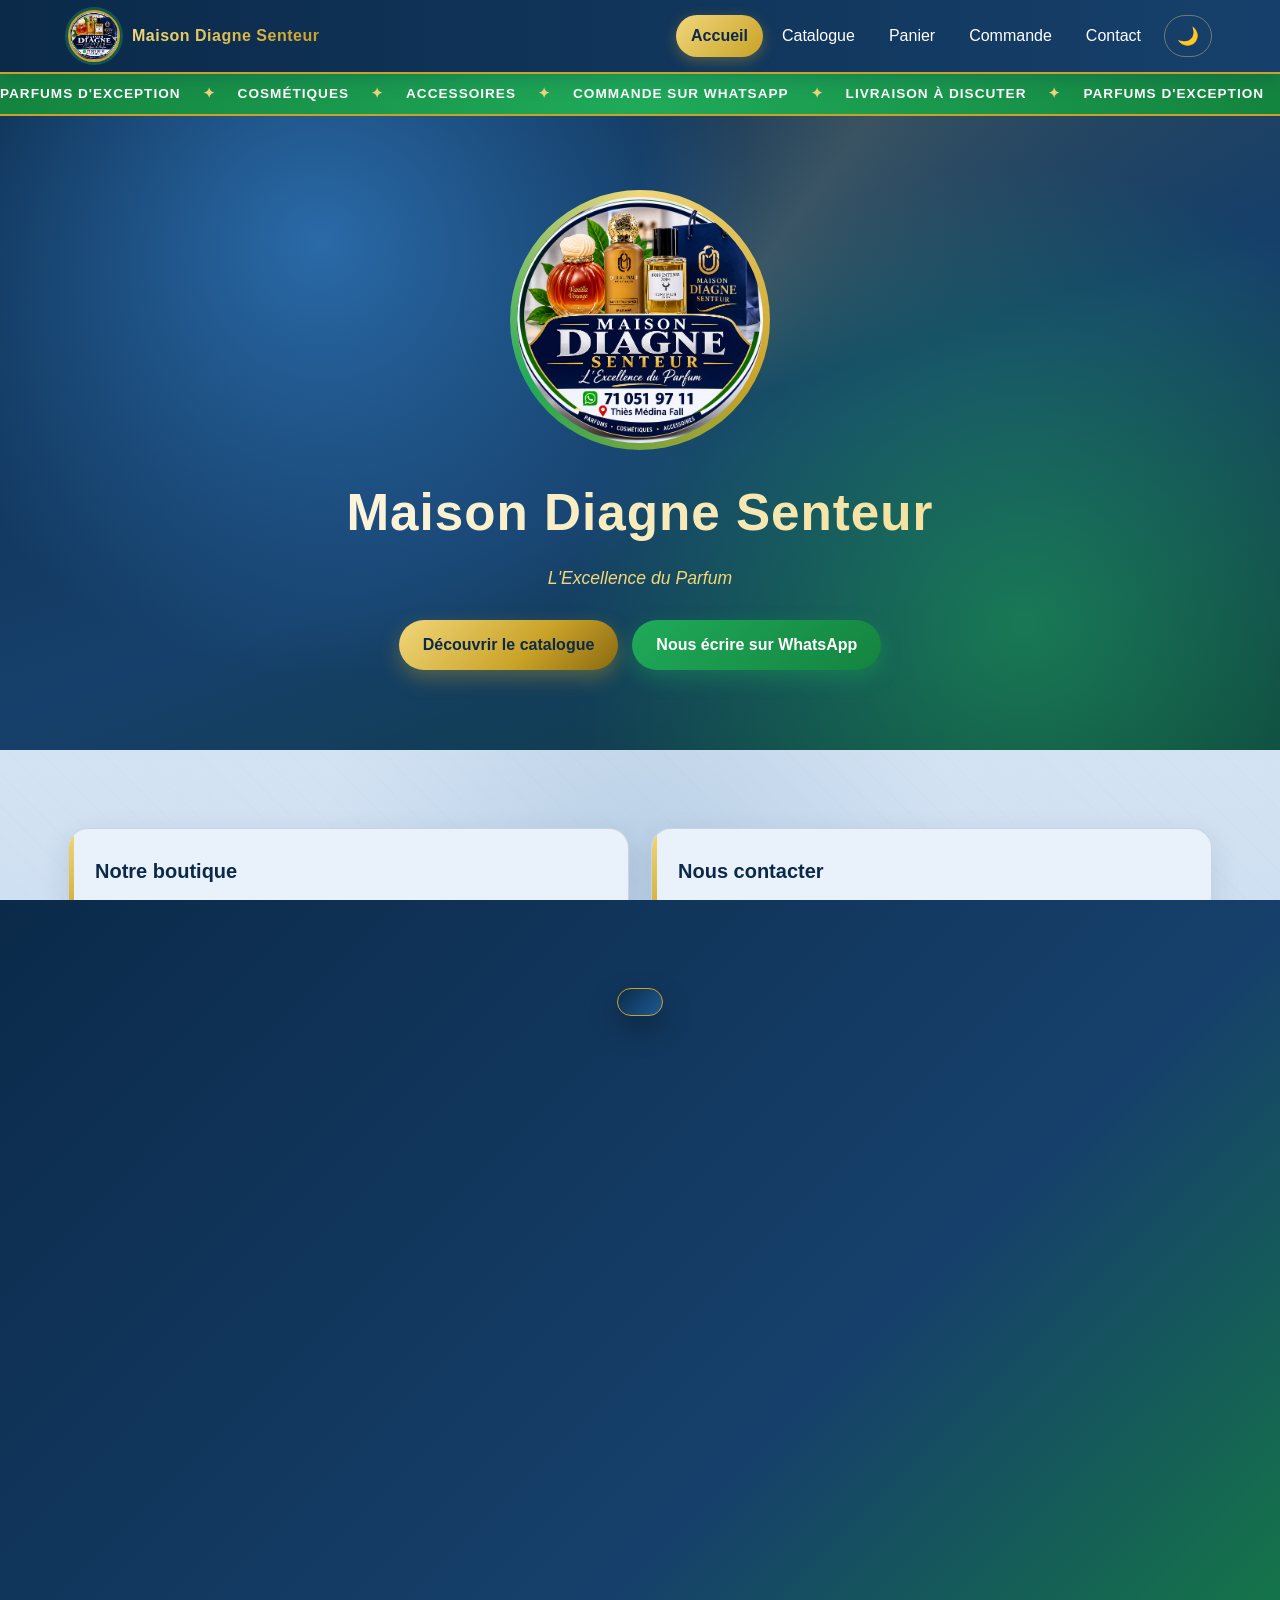
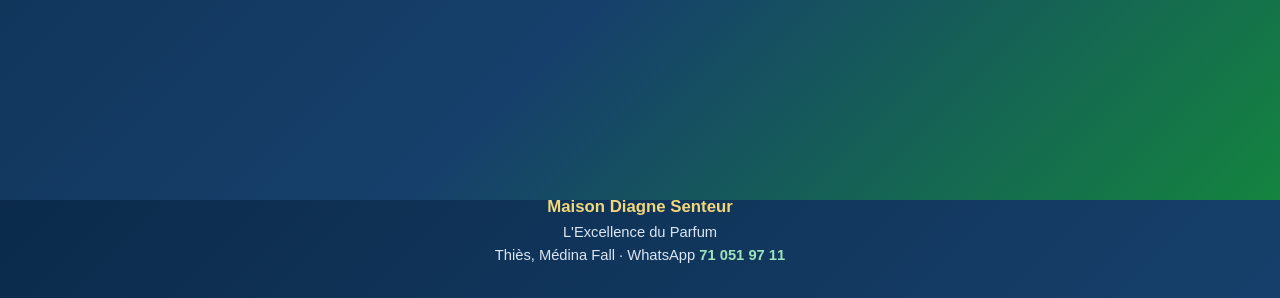
==== index.html @ f7f4302a "Add files via upload" ====
<!DOCTYPE html>
<html lang="fr"><head><meta charset="UTF-8"><meta name="viewport" content="width=device-width,initial-scale=1">
<title>Accueil · Maison Diagne Senteur</title><link rel="stylesheet" href="css/style.css"><script>(function(){var t=localStorage.getItem('mds_theme');if(t)document.documentElement.dataset.theme=t;})();</script></head>
<body data-page="accueil">
<header><div class="barre">
  <a class="marque" href="index.html" data-lien><img class="logo-header" src="images/logo.jpeg" alt="Maison Diagne Senteur"><span>Maison Diagne Senteur</span></a>
  <nav>
    <a href="index.html" data-lien data-page="accueil">Accueil</a>
    <a href="catalogue.html" data-lien data-page="catalogue">Catalogue</a>
    <a href="panier.html" data-lien data-page="panier">Panier<span class="badge" hidden>0</span></a>
    <a href="commande.html" data-lien data-page="commande">Commande</a>
    <a href="contact.html" data-lien data-page="contact">Contact</a>
  </nav>
</div></header>
<div class="marquee" aria-hidden="true"><div class="piste"><span>Parfums d'exception</span><i>✦</i><span>Cosmétiques</span><i>✦</i><span>Accessoires</span><i>✦</i><span>Commande sur WhatsApp</span><i>✦</i><span>Livraison à discuter</span><i>✦</i><span>Parfums d'exception</span><i>✦</i><span>Cosmétiques</span><i>✦</i><span>Accessoires</span><i>✦</i><span>Commande sur WhatsApp</span><i>✦</i><span>Livraison à discuter</span><i>✦</i></div></div>
<main>
<section class="hero"><div class="bulles"><b></b><b></b><b></b><b></b><b></b><b></b></div>
  <div class="anneau"><img src="images/logo.jpeg" alt="Maison Diagne Senteur"></div>
  <h1 data-bind="nom"></h1><p data-bind="slogan"></p>
  <div class="actions"><a class="bouton" data-lien href="catalogue.html">Découvrir le catalogue</a><a class="bouton vert" data-wa target="_blank" href="#">Nous écrire sur WhatsApp</a></div>
</section>
<div class="conteneur">
  <div class="bloc">
    <div class="carte-info"><h3>Notre boutique</h3><p data-bind="presentation"></p><p><strong>Emplacement :</strong> <span data-bind="adresse"></span></p><p><strong>Horaires :</strong> <span data-bind="horaires"></span></p></div>
    <div class="carte-info"><h3>Nous contacter</h3><div id="telList"></div><p><a data-wa target="_blank" href="#">Discuter sur WhatsApp</a></p></div>
  </div>
  <div class="carte-info livraison" style="margin-top:20px"><h3>Livraison</h3><p data-bind="livraison"></p></div>
  <h2 class="titre" style="margin-top:44px">Nos coups de cœur</h2>
  <div class="grille" id="vedettes"></div>
</div>
</main>
<footer><strong>Maison Diagne Senteur</strong><br><span data-bind="slogan"></span><br>
<span data-bind="adresse"></span> · WhatsApp <a data-wa href="#">71 051 97 11</a></footer>
<div class="rideau"></div>
<div class="toast" id="toast"></div>
<script src="js/boutique.js"></script>
<script src="js/produits.js"></script>
<script src="js/app.js"></script>
</body></html>
---- css/style.css ----
/* Palette du logo : bleu marine, or, vert émeraude. Thème clair par défaut, sombre au choix. */
:root{
  --marine:#0b2a4a; --marine2:#16406b; --bleu:#1d5a94; --or:#c9a227; --or2:#f1d77a; --or3:#8a6a12; --vert:#1faa59; --vert2:#14843f;
  --fond:#dfeaf6; --fond2:#cfe0f2; --surface:#e9f2fb; --texte:#1d2633; --titre:#0b2a4a; --muted:#44556b;
  --bord:rgba(11,42,74,.14); --menthe:#dcefe4; --ciel:#c9dcf0; --entree:#f3f8fd;
  --ombre:0 10px 30px rgba(11,42,74,.12); --ombre-or:0 12px 32px rgba(201,162,39,.30);
  --halo:radial-gradient(circle at 25% 20%,#2a6aa8 0,transparent 40%),radial-gradient(circle at 80% 80%,rgba(31,170,89,.55) 0,transparent 40%),linear-gradient(160deg,var(--marine) 0%,var(--marine2) 55%,#0d3a3a 100%);
  color-scheme:light;
}
:root[data-theme="dark"]{
  --fond:#071726; --fond2:#0c1f33; --surface:#0f2438; --texte:#e6edf5; --titre:#f1d77a; --muted:#a9b8c9;
  --bord:rgba(241,215,122,.16); --menthe:#12362a; --ciel:#16324f; --entree:#0b1d2f;
  --ombre:0 10px 30px rgba(0,0,0,.45); --ombre-or:0 12px 32px rgba(241,215,122,.18);
  color-scheme:dark;
}
*{box-sizing:border-box;margin:0;padding:0}
html{scroll-behavior:smooth;max-width:100%;overflow-x:hidden}
body{
  font-family:"Segoe UI",Roboto,Arial,sans-serif;color:var(--texte);line-height:1.6;min-height:100vh;
  display:flex;flex-direction:column;overflow-x:hidden;max-width:100%;
  background:
    radial-gradient(circle at 8% 12%,rgba(201,162,39,.12) 0,transparent 26%),
    radial-gradient(circle at 92% 30%,rgba(31,170,89,.10) 0,transparent 28%),
    radial-gradient(circle at 50% 95%,rgba(29,90,148,.12) 0,transparent 30%),
    linear-gradient(180deg,var(--fond) 0%,var(--fond) 40%,var(--fond2) 100%);
  background-attachment:fixed;transition:background-color .4s,color .4s;
}
body::before{content:"";position:fixed;inset:0;pointer-events:none;z-index:-1;opacity:.5;background-image:repeating-linear-gradient(45deg,rgba(201,162,39,.05) 0 2px,transparent 2px 22px)}
a{color:inherit;text-decoration:none}
img{max-width:100%;display:block}

/* Transitions entre pages */
main{flex:1;animation:entree .6s cubic-bezier(.2,.7,.2,1) both}
body.quitte main{animation:sortie .34s ease-in forwards}
@keyframes entree{from{opacity:0;transform:translateY(18px) scale(.99)}to{opacity:1;transform:none}}
@keyframes sortie{to{opacity:0;transform:translateY(-12px) scale(.99)}}
.rideau{position:fixed;inset:0;background:linear-gradient(135deg,var(--marine),var(--marine2) 60%,var(--vert2));transform:translateY(100%);z-index:999;pointer-events:none}
body.quitte .rideau{animation:rideau .44s cubic-bezier(.6,0,.2,1) forwards}
@keyframes rideau{to{transform:translateY(0)}}

/* Entête */
header{position:sticky;top:0;z-index:50;background:linear-gradient(90deg,var(--marine),var(--marine2));box-shadow:0 4px 20px rgba(11,42,74,.25);border-bottom:2px solid var(--or)}
.barre{max-width:1180px;margin:auto;display:flex;align-items:center;justify-content:space-between;padding:10px 18px;gap:12px;flex-wrap:wrap}
.marque{display:flex;align-items:center;gap:12px;color:#fff;font-weight:800;letter-spacing:.5px}
.marque span{background:linear-gradient(90deg,var(--or2),var(--or));-webkit-background-clip:text;background-clip:text;color:transparent}
.logo-header{height:52px;width:52px;border-radius:50%;object-fit:cover;border:2px solid var(--or);box-shadow:0 0 0 3px rgba(31,170,89,.35);transition:transform .5s}
.marque:hover .logo-header{transform:rotate(360deg)}
nav{display:flex;gap:4px;flex-wrap:wrap;align-items:center}
nav a,.theme-btn{padding:8px 15px;border-radius:999px;font-size:.92rem;color:#fff;transition:background .25s,color .25s;border:none;background:none;cursor:pointer;font:inherit;white-space:nowrap}
nav a:hover,.theme-btn:hover{background:rgba(241,215,122,.18);color:var(--or2)}
nav a.actif{background:linear-gradient(135deg,var(--or2),var(--or));color:var(--marine);font-weight:700;box-shadow:0 4px 14px rgba(201,162,39,.35)}
.theme-btn{font-size:1.1rem;padding:6px 12px;border:1px solid rgba(241,215,122,.4);margin-left:4px}
.badge{display:inline-block;background:var(--vert);color:#fff;border-radius:999px;font-size:.72rem;padding:0 7px;margin-left:5px;min-width:20px;text-align:center;animation:halo 2s infinite}
.badge[hidden]{display:none}
@keyframes halo{0%{box-shadow:0 0 0 0 rgba(31,170,89,.7)}70%{box-shadow:0 0 0 8px rgba(31,170,89,0)}100%{box-shadow:0 0 0 0 rgba(31,170,89,0)}}

/* Bandeau défilant */
.marquee{background:linear-gradient(90deg,var(--vert2),var(--vert),var(--vert2));color:#fff;overflow:hidden;white-space:nowrap;padding:9px 0;font-weight:600;letter-spacing:1px;text-transform:uppercase;font-size:.85rem;border-bottom:2px solid var(--or)}
.piste{display:inline-flex;gap:22px;animation:defile 26s linear infinite}
.piste i{font-style:normal;color:var(--or2)}
@keyframes defile{to{transform:translateX(-50%)}}

/* Accueil */
.conteneur{max-width:1180px;margin:auto;padding:34px 18px;width:100%}
.hero{position:relative;overflow:hidden;text-align:center;padding:74px 20px 80px;color:#fff;background:var(--halo)}
.hero::before{content:"";position:absolute;inset:-50%;background:conic-gradient(from 0deg,transparent 0,rgba(241,215,122,.18) 10%,transparent 20%);animation:tourne 18s linear infinite}
@keyframes tourne{to{transform:rotate(360deg)}}
.bulles{position:absolute;inset:0;pointer-events:none}
.bulles b{position:absolute;bottom:-60px;width:18px;height:18px;border-radius:50%;background:radial-gradient(circle at 30% 30%,#fff,rgba(241,215,122,.6));opacity:.7;animation:monte linear infinite}
.bulles b:nth-child(1){left:8%;animation-duration:9s}
.bulles b:nth-child(2){left:22%;width:10px;height:10px;animation-duration:13s;animation-delay:2s}
.bulles b:nth-child(3){left:45%;width:26px;height:26px;animation-duration:11s;animation-delay:1s}
.bulles b:nth-child(4){left:66%;width:12px;height:12px;animation-duration:8s;animation-delay:3s}
.bulles b:nth-child(5){left:82%;width:20px;height:20px;animation-duration:12s}
.bulles b:nth-child(6){left:93%;width:8px;height:8px;animation-duration:10s;animation-delay:4s}
@keyframes monte{0%{transform:translateY(0) scale(1);opacity:0}15%{opacity:.8}100%{transform:translateY(-120vh) scale(.6);opacity:0}}
.anneau{width:min(260px,62vw);aspect-ratio:1;margin:0 auto 22px;border-radius:50%;padding:7px;background:conic-gradient(var(--or2),var(--or),var(--vert),var(--or2));animation:brille 4s ease-in-out infinite;position:relative;z-index:1}
.anneau img{width:100%;height:100%;border-radius:50%;object-fit:cover;background:#fff}
@keyframes brille{0%,100%{box-shadow:0 0 30px rgba(241,215,122,.35)}50%{box-shadow:0 0 70px rgba(241,215,122,.7)}}
.hero h1{font-size:clamp(1.8rem,5vw,3.2rem);position:relative;z-index:1;letter-spacing:1px;background:linear-gradient(90deg,#fff,var(--or2),#fff);background-size:200% auto;-webkit-background-clip:text;background-clip:text;color:transparent;animation:reflet 5s linear infinite}
@keyframes reflet{to{background-position:200% center}}
.hero p{margin-top:10px;position:relative;z-index:1;font-size:clamp(.95rem,2.5vw,1.1rem);color:var(--or2);font-style:italic}
.actions{display:flex;gap:14px;justify-content:center;flex-wrap:wrap;margin-top:28px;position:relative;z-index:1}

/* Boutons */
.bouton{display:inline-flex;align-items:center;justify-content:center;min-height:44px;padding:12px 24px;border-radius:999px;border:none;cursor:pointer;font:inherit;font-weight:700;text-align:center;color:var(--marine);background:linear-gradient(135deg,var(--or2),var(--or) 60%,var(--or3));box-shadow:0 8px 20px rgba(201,162,39,.35);transition:transform .25s,box-shadow .25s;position:relative;overflow:hidden;-webkit-tap-highlight-color:transparent}
.bouton::after{content:"";position:absolute;top:0;left:-75%;width:50%;height:100%;background:linear-gradient(90deg,transparent,rgba(255,255,255,.7),transparent);transform:skewX(-20deg);transition:left .6s}
.bouton:hover{transform:translateY(-3px) scale(1.02);box-shadow:0 14px 28px rgba(201,162,39,.45)}
.bouton:hover::after{left:125%}
.bouton.vert{color:#fff;background:linear-gradient(135deg,var(--vert),var(--vert2));box-shadow:0 8px 20px rgba(31,170,89,.35)}
.bouton.vert:hover{box-shadow:0 14px 28px rgba(31,170,89,.45)}
.bouton:disabled{background:#c9cfd8;color:#fff;cursor:not-allowed;transform:none;box-shadow:none}
.bouton:disabled::after{display:none}

/* Blocs d'information */
.bloc{display:grid;grid-template-columns:1fr 1fr;gap:22px;margin-top:44px}
.carte-info{position:relative;background:var(--surface);border-radius:20px;padding:26px;box-shadow:var(--ombre);border:1px solid var(--bord);overflow:hidden;animation:entree .7s both}
.carte-info::before{content:"";position:absolute;left:0;top:0;bottom:0;width:5px;background:linear-gradient(var(--or2),var(--or),var(--vert))}
.carte-info h3{color:var(--titre);margin-bottom:12px;font-size:1.25rem}
.carte-info p+p{margin-top:9px}
.carte-info p{color:var(--texte)}
.carte-info a{color:var(--vert);font-weight:700}
.carte-info .tel{display:inline-block;margin:4px 6px 4px 0;padding:8px 16px;border-radius:999px;background:var(--menthe);color:var(--vert);font-weight:700}
.carte-info.livraison{background:linear-gradient(135deg,rgba(255,247,214,.6),transparent),var(--surface);border:1px solid rgba(201,162,39,.35)}
.carte-info.livraison::before{background:linear-gradient(var(--or2),var(--or3))}
.carte-info.livraison h3{color:var(--or);}
h2.titre{color:var(--titre);font-size:1.7rem;margin-bottom:22px;display:flex;align-items:center;gap:12px;flex-wrap:wrap}
h2.titre::before{content:"✦";color:var(--or);font-size:1.2rem}

/* Filtres & catalogue */
.filtres{display:flex;gap:9px;flex-wrap:wrap;margin-bottom:26px}
.filtres button{min-height:40px;border:2px solid var(--marine);background:var(--surface);color:var(--titre);padding:7px 18px;border-radius:999px;cursor:pointer;font:inherit;font-weight:600;transition:all .25s}
:root[data-theme="dark"] .filtres button{border-color:var(--or2)}
.filtres button:hover{transform:translateY(-2px);border-color:var(--or);color:var(--or)}
.filtres button.actif{background:linear-gradient(135deg,var(--marine),var(--bleu));color:#fff;border-color:var(--marine);box-shadow:0 6px 16px rgba(11,42,74,.25)}
.grille{display:grid;grid-template-columns:repeat(auto-fill,minmax(245px,1fr));gap:24px}
.carte{position:relative;background:var(--surface);border-radius:22px;overflow:hidden;display:flex;flex-direction:column;box-shadow:var(--ombre);border:1px solid var(--bord);transition:transform .35s cubic-bezier(.2,.8,.2,1),box-shadow .35s;animation:entree .6s both}
.carte:nth-child(3n+2){animation-delay:.08s}.carte:nth-child(3n){animation-delay:.16s}
.carte:hover{transform:translateY(-8px);box-shadow:0 22px 40px rgba(11,42,74,.18)}
.carte::after{content:"";position:absolute;top:0;left:-100%;width:60%;height:100%;background:linear-gradient(90deg,transparent,rgba(255,255,255,.4),transparent);transform:skewX(-18deg);pointer-events:none}
.carte:hover::after{animation:eclat .9s ease}
@keyframes eclat{to{left:140%}}
.visuel{height:210px;position:relative;overflow:hidden;display:flex;align-items:center;justify-content:center;font-size:3.4rem;background:radial-gradient(circle at 50% 30%,var(--surface) 0,var(--ciel) 75%)}
.visuel img{width:100%;height:100%;object-fit:cover;transition:transform .6s}
.carte:hover .visuel img{transform:scale(1.07)}
.visuel::after{content:"";position:absolute;left:0;right:0;bottom:0;height:4px;background:linear-gradient(90deg,var(--or),var(--vert))}
.visuel.epuise::before{content:"Indisponible";position:absolute;inset:0;z-index:2;background:rgba(7,23,38,.75);color:var(--or2);display:flex;align-items:center;justify-content:center;font-weight:800;letter-spacing:2px;text-transform:uppercase}
.corps{padding:18px;display:flex;flex-direction:column;gap:6px;flex:1}
.corps h3{color:var(--titre);font-size:1.08rem}
.taille{font-size:.85rem;color:var(--bleu);font-weight:600}
:root[data-theme="dark"] .taille{color:#7fb6e6}
.desc{font-size:.9rem;color:var(--muted);flex:1}
.prix{font-weight:800;font-size:1.15rem;background:linear-gradient(90deg,var(--or3),var(--or),var(--vert2));-webkit-background-clip:text;background-clip:text;color:transparent}
:root[data-theme="dark"] .prix{background:linear-gradient(90deg,var(--or2),var(--or),#5ee08f);-webkit-background-clip:text;background-clip:text}
.corps .bouton{margin-top:10px;padding:10px 16px;font-size:.92rem}

/* Panier & commande */
.double{display:grid;grid-template-columns:1fr 1fr;gap:26px}
.panneau{position:relative;background:var(--surface);border-radius:22px;padding:26px;box-shadow:var(--ombre);border:1px solid var(--bord);animation:entree .7s both}
.panneau::before{content:"";position:absolute;top:0;left:0;right:0;height:5px;border-radius:22px 22px 0 0;background:linear-gradient(90deg,var(--marine),var(--vert),var(--or))}
.ligne{display:flex;align-items:center;gap:12px;padding:14px 0;border-bottom:1px dashed var(--bord);flex-wrap:wrap}
.ligne .nom{flex:1;min-width:140px;font-weight:600;color:var(--titre)}
.ligne small{display:block;color:var(--muted);font-weight:400}
.ligne strong{color:var(--vert)}
.qte{display:flex;align-items:center;gap:8px}
.qte button{width:36px;height:36px;border-radius:50%;border:none;background:linear-gradient(135deg,var(--marine),var(--bleu));color:#fff;cursor:pointer;font-size:1.05rem;transition:transform .2s}
.qte button:hover{transform:scale(1.12)}
.supp{background:none;border:none;color:#e05a4a;cursor:pointer;font-size:1.2rem;padding:6px}
.total{display:flex;justify-content:space-between;align-items:center;font-size:1.25rem;font-weight:800;margin:20px 0;color:var(--titre);padding:14px 16px;border-radius:14px;background:linear-gradient(90deg,var(--menthe),transparent)}
.vide{text-align:center;color:var(--muted);padding:30px 0}
h3.sous{color:var(--titre);margin-bottom:8px;font-size:1.2rem}
label{display:block;font-size:.9rem;margin:14px 0 5px;font-weight:700;color:var(--titre)}
input,textarea{width:100%;padding:12px 14px;border:2px solid var(--bord);border-radius:12px;font:inherit;color:var(--texte);background:var(--entree);transition:border .25s,box-shadow .25s}
input:focus,textarea:focus{outline:none;border-color:var(--vert);box-shadow:0 0 0 4px rgba(31,170,89,.18)}
.ligne-deux{display:grid;grid-template-columns:1fr 1fr;gap:14px}

/* Notification */
.toast{position:fixed;bottom:24px;left:50%;transform:translate(-50%,140px);background:linear-gradient(135deg,var(--marine),var(--bleu));color:#fff;padding:13px 22px;border-radius:999px;box-shadow:0 12px 30px rgba(0,0,0,.3);transition:transform .45s cubic-bezier(.2,.8,.2,1);z-index:1000;max-width:90vw;text-align:center;border:1px solid var(--or)}
.toast.montre{transform:translate(-50%,0)}

/* Validation : animation verte */
.validation{position:fixed;inset:0;background:radial-gradient(circle,rgba(20,132,63,.92),rgba(7,23,38,.97));display:none;align-items:center;justify-content:center;flex-direction:column;z-index:1001;color:#fff;text-align:center;padding:20px}
.validation.montre{display:flex;animation:fondu .4s ease both}
@keyframes fondu{from{opacity:0}to{opacity:1}}
.cercle{width:140px;height:140px;border-radius:50%;background:radial-gradient(circle at 35% 30%,#5ee08f,var(--vert) 55%,var(--vert2));display:flex;align-items:center;justify-content:center;animation:pulse 1.6s ease-out .2s 2,rebond .6s cubic-bezier(.3,1.6,.5,1) .1s both}
@keyframes rebond{from{transform:scale(.2)}to{transform:scale(1)}}
@keyframes pulse{0%{box-shadow:0 0 0 0 rgba(31,170,89,.7)}100%{box-shadow:0 0 0 46px rgba(31,170,89,0)}}
.cercle svg{width:74px;height:74px}
.cercle path{fill:none;stroke:#fff;stroke-width:9;stroke-linecap:round;stroke-linejoin:round;stroke-dasharray:70;stroke-dashoffset:70;animation:trace .6s ease .5s forwards}
@keyframes trace{to{stroke-dashoffset:0}}
.validation h3{margin-top:24px;font-size:1.6rem;color:var(--or2)}
.validation p{margin-top:8px;opacity:.95;max-width:430px}
.validation .bouton{margin-top:22px}

/* Pied de page */
footer{margin-top:auto;position:relative;background:linear-gradient(135deg,var(--marine),var(--marine2));color:#dbe6f2;text-align:center;padding:30px 18px;font-size:.92rem;border-top:4px solid var(--or)}
footer::before{content:"";position:absolute;left:0;right:0;top:-10px;height:10px;background:linear-gradient(90deg,var(--or),var(--vert),var(--or))}
footer strong{color:var(--or2);font-size:1.05rem}
footer a{color:#9fe3bb;font-weight:700}

/* ===== Adaptation téléphone & tablette ===== */
@media(max-width:900px){
  .double,.bloc{grid-template-columns:1fr}
}
@media(max-width:640px){
  .barre{justify-content:center;padding:8px 12px;gap:8px}
  .marque{font-size:.95rem;gap:8px}
  .logo-header{height:44px;width:44px}
  nav{width:100%;flex-wrap:nowrap;overflow-x:auto;justify-content:flex-start;padding-bottom:4px;scrollbar-width:none}
  nav::-webkit-scrollbar{display:none}
  nav a,.theme-btn{padding:7px 12px;font-size:.85rem}
  .conteneur{padding:22px 14px}
  .hero{padding:44px 16px 52px}
  .anneau{width:190px}
  h2.titre{font-size:1.4rem}
  .grille{grid-template-columns:1fr 1fr;gap:14px}
  .visuel{height:150px;font-size:2.4rem}
  .corps{padding:12px}
  .corps h3{font-size:.95rem}
  .desc{font-size:.82rem}
  .prix{font-size:1rem}
  .corps .bouton{font-size:.85rem;padding:9px 12px}
  .carte-info,.panneau{padding:18px}
  .ligne-deux{grid-template-columns:1fr}
  .actions .bouton{width:100%}
  .filtres{flex-wrap:nowrap;overflow-x:auto;padding-bottom:6px;scrollbar-width:none}
  .filtres button{flex:0 0 auto}
  .total{font-size:1.05rem}
  #formCommande .bouton{width:100%}
  .toast{font-size:.9rem;bottom:14px}
}
@media(max-width:380px){
  .grille{grid-template-columns:1fr}
}

.etiquette-off{display:inline-flex;justify-content:center;align-items:center;min-height:44px;margin-top:10px;padding:10px 16px;border-radius:999px;background:rgba(192,57,43,.12);color:#c0392b;font-weight:700;font-size:.92rem;border:1px dashed #c0392b}
.corps .taille{font-size:.95rem}
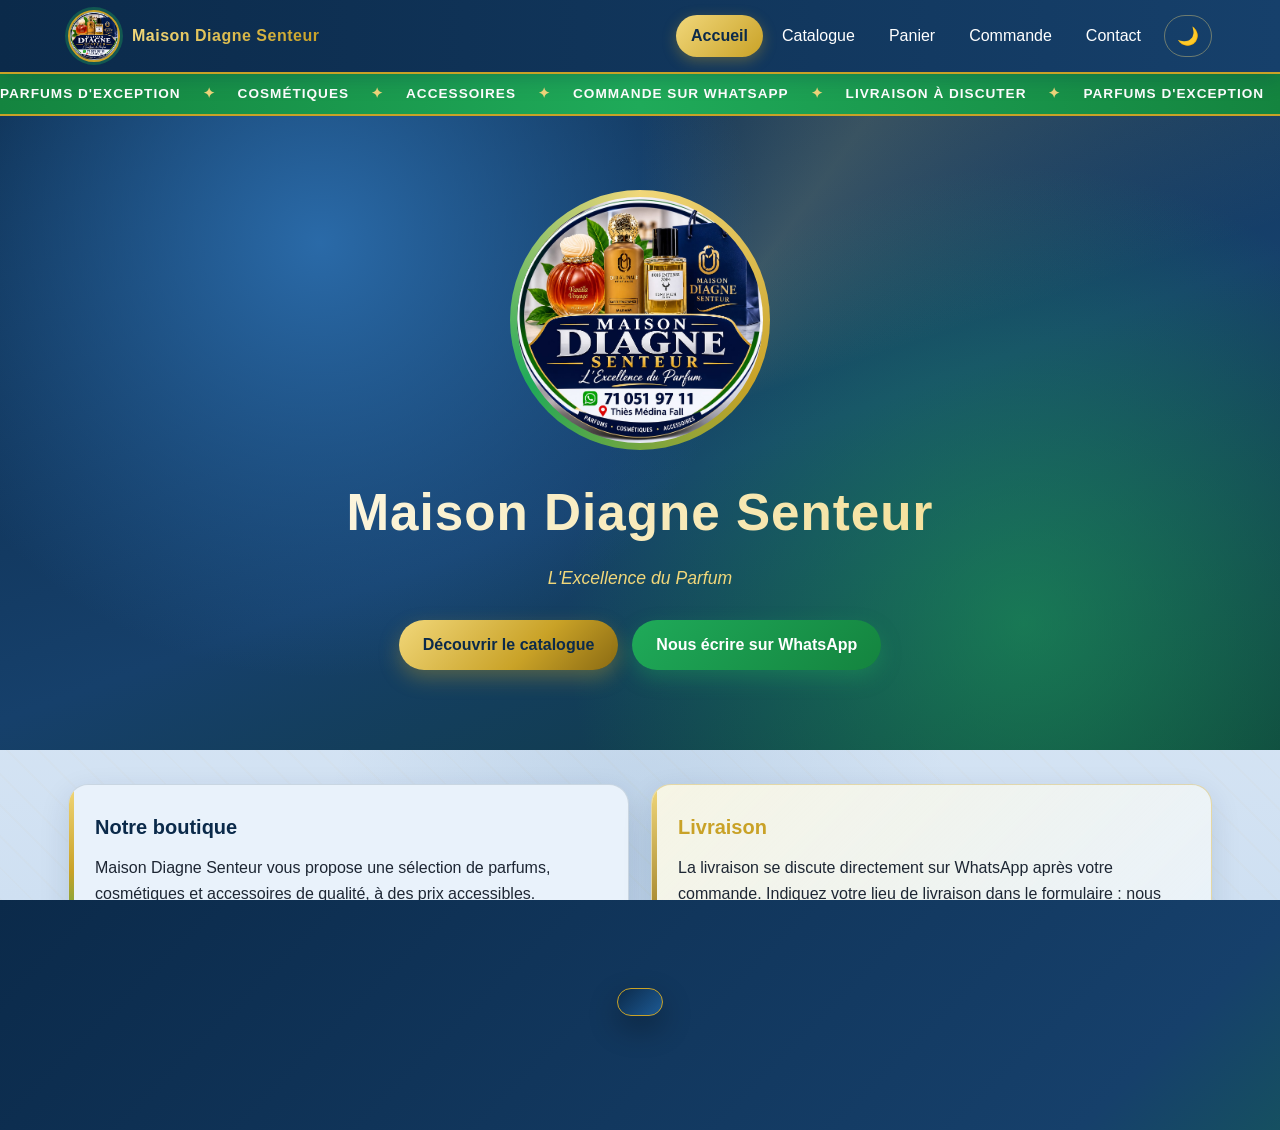
==== commit c9d2f17b: "Add files via upload" ====
--- a/index.html
+++ b/index.html
@@ -20,13 +20,10 @@
   <div class="actions"><a class="bouton" data-lien href="catalogue.html">Découvrir le catalogue</a><a class="bouton vert" data-wa target="_blank" href="#">Nous écrire sur WhatsApp</a></div>
 </section>
 <div class="conteneur">
-  <div class="bloc">
-    <div class="carte-info"><h3>Notre boutique</h3><p data-bind="presentation"></p><p><strong>Emplacement :</strong> <span data-bind="adresse"></span></p><p><strong>Horaires :</strong> <span data-bind="horaires"></span></p></div>
-    <div class="carte-info"><h3>Nous contacter</h3><div id="telList"></div><p><a data-wa target="_blank" href="#">Discuter sur WhatsApp</a></p></div>
+  <div class="bloc" style="margin-top:0">
+    <div class="carte-info"><h3>Notre boutique</h3><p data-bind="presentation"></p></div>
+    <div class="carte-info livraison"><h3>Livraison</h3><p data-bind="livraison"></p></div>
   </div>
-  <div class="carte-info livraison" style="margin-top:20px"><h3>Livraison</h3><p data-bind="livraison"></p></div>
-  <h2 class="titre" style="margin-top:44px">Nos coups de cœur</h2>
-  <div class="grille" id="vedettes"></div>
 </div>
 </main>
 <footer><strong>Maison Diagne Senteur</strong><br><span data-bind="slogan"></span><br>
